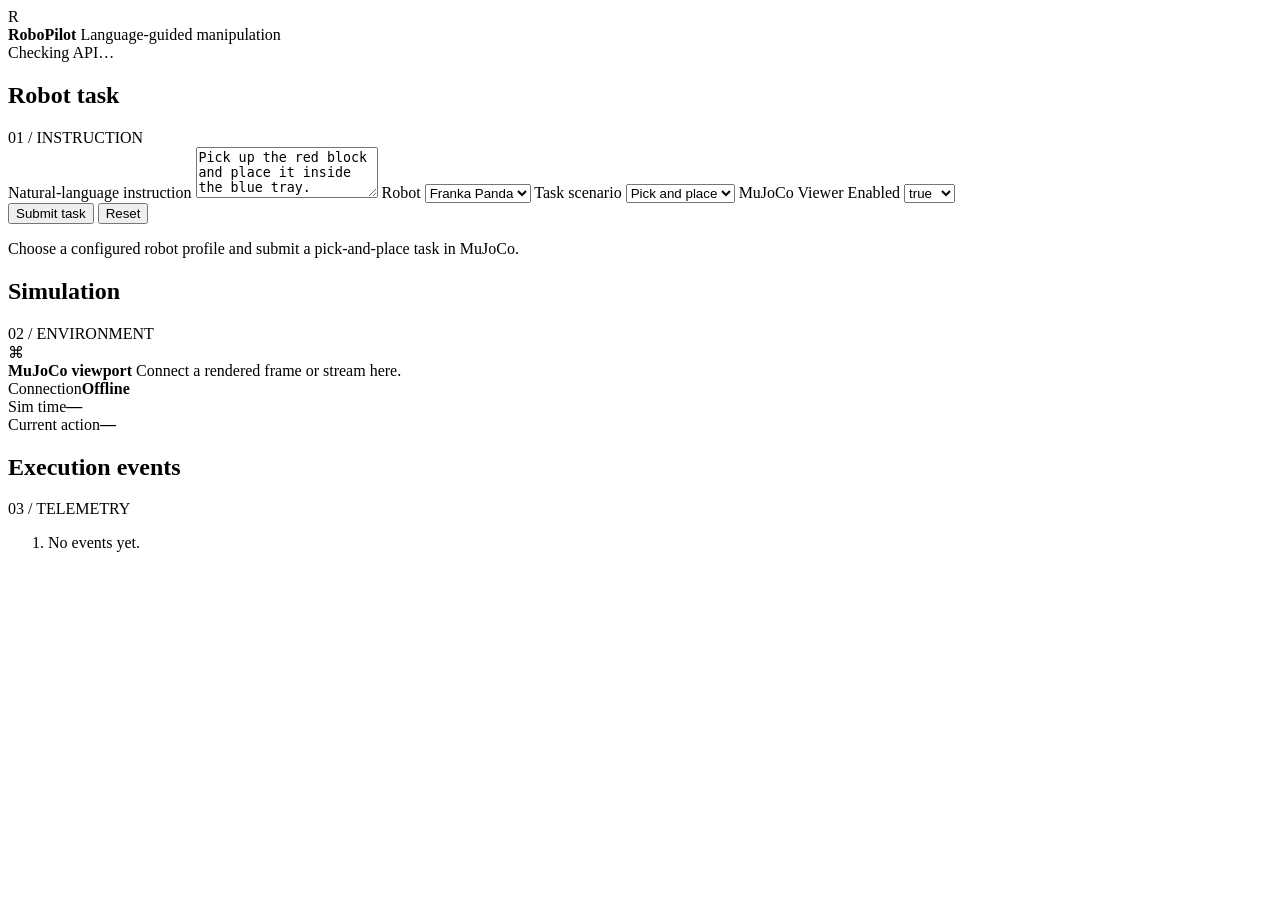
==== app/web/index.html @ 22f77e6f "app rename" ====
<!doctype html>
<html lang="en">
<head>
  <meta charset="utf-8">
  <meta name="viewport" content="width=device-width, initial-scale=1">
  <meta name="theme-color" content="#0b1020">
  <title>RoboPilot</title>
  <link rel="stylesheet" href="/web/styles.css?v=2">
</head>
<body>
  <header class="topbar">
    <div class="brand-mark">R</div>
    <div class="brand-copy">
      <strong>RoboPilot</strong>
      <span>Language-guided manipulation</span>
    </div>
    <span class="status-pill"><i></i> Checking API…</span>
  </header>

  <main class="layout">
    <section class="panel task-panel">
      <div class="panel-heading">
        <h1>Robot task</h1>
        <span class="eyebrow">01 / INSTRUCTION</span>
      </div>
      <label for="instruction">Natural-language instruction</label>
      <textarea id="instruction" rows="3">Pick up the red block and place it inside the blue tray.</textarea>

      <label for="robotName">Robot</label>
      <select id="robotName">
        <option value="franka_panda">Franka Panda</option>
      </select>

      <label for="scenario">Task scenario</label>
      <select id="scenario">
        <option value="pick_and_place">Pick and place</option>
      </select>

      <label for="viewer_enabled">MuJoCo Viewer Enabled</label>
      <select id="viewer_enabled">
        <option value="true">true</option>
        <option value="false">false</option>
      </select>

      <div class="actions">
        <button id="runTask" type="button">Submit task</button>
        <button id="resetSim" class="secondary" type="button">Reset</button>
      </div>
      <p id="taskMessage" class="muted" role="status" aria-live="polite">
        Choose a configured robot profile and submit a pick-and-place task in MuJoCo.
      </p>
    </section>

    <section class="panel">
      <div class="panel-heading">
        <h2>Simulation</h2>
        <span class="eyebrow">02 / ENVIRONMENT</span>
      </div>
      <div class="sim-placeholder">
        <div class="grid-floor"></div>
        <div class="sim-icon">⌘</div>
        <strong>MuJoCo viewport</strong>
        <span>Connect a rendered frame or stream here.</span>
      </div>
      <div class="stats">
        <div><span>Connection</span><strong id="connection">Offline</strong></div>
        <div><span>Sim time</span><strong id="simTime">—</strong></div>
        <div><span>Current action</span><strong id="currentAction">—</strong></div>
      </div>
    </section>

    <section class="panel event-panel">
      <div class="panel-heading">
        <h2>Execution events</h2>
        <span class="eyebrow">03 / TELEMETRY</span>
      </div>
      <ol id="events" class="events">
        <li class="empty-event">No events yet.</li>
      </ol>
    </section>
  </main>

  <script src="/web/app.js?v=2" defer></script>
</body>
</html>
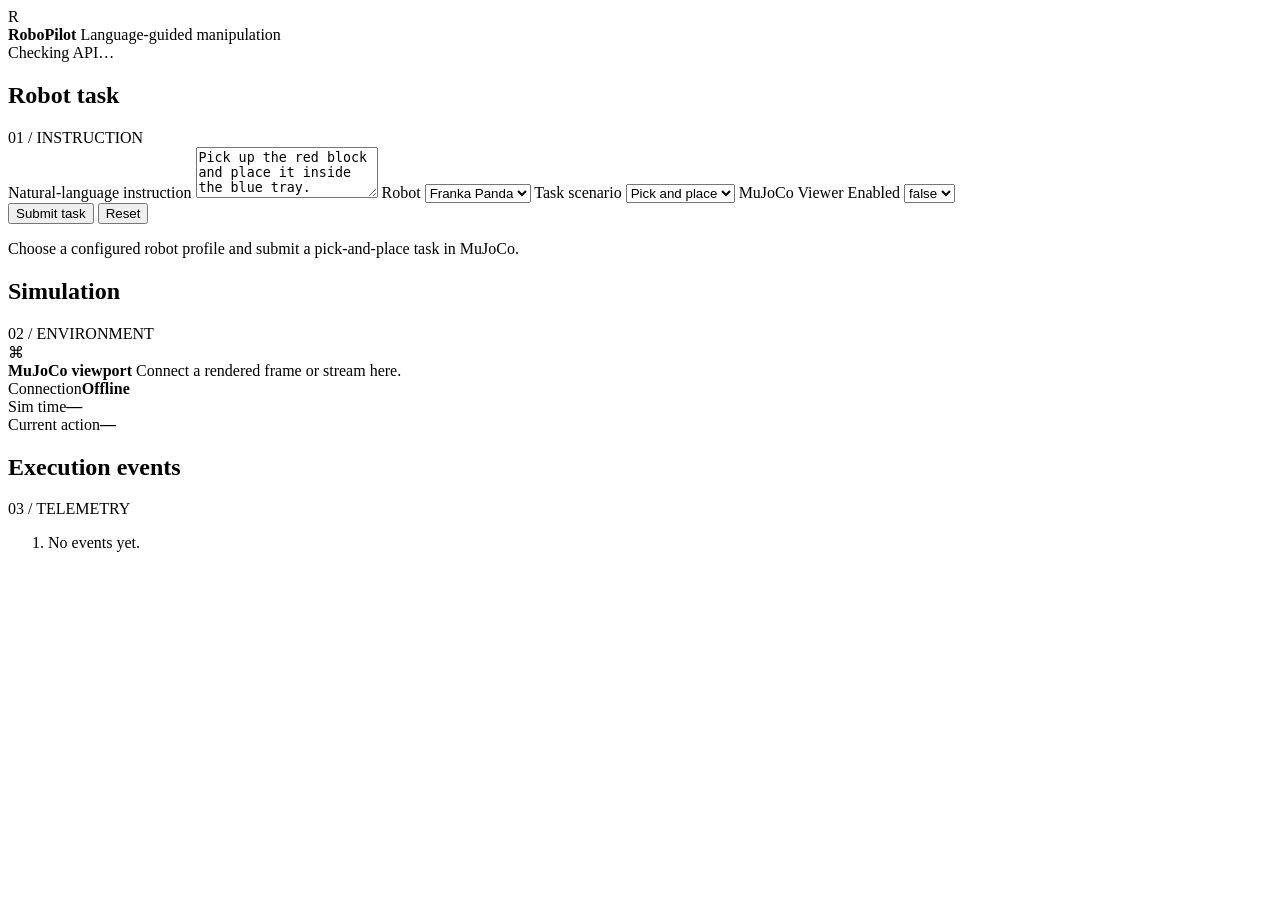
==== commit 5c96437e: "project structure changes" ====
--- a/app/web/index.html
+++ b/app/web/index.html
@@ -5,7 +5,8 @@
   <meta name="viewport" content="width=device-width, initial-scale=1">
   <meta name="theme-color" content="#0b1020">
   <title>RoboPilot</title>
-  <link rel="stylesheet" href="/web/styles.css?v=2">
+  <link rel="stylesheet" href="/web/styles.css">
+  <script src="/web/app.js" defer></script>
 </head>
 <body>
   <header class="topbar">
@@ -36,10 +37,10 @@
         <option value="pick_and_place">Pick and place</option>
       </select>
 
-      <label for="viewer_enabled">MuJoCo Viewer Enabled</label>
-      <select id="viewer_enabled">
+      <label for="viewerEnabled">MuJoCo Viewer Enabled</label>
+      <select id="viewerEnabled">
+        <option value="false">false</option>
         <option value="true">true</option>
-        <option value="false">false</option>
       </select>
 
       <div class="actions">
@@ -80,6 +81,5 @@
     </section>
   </main>
 
-  <script src="/web/app.js?v=2" defer></script>
 </body>
 </html>
